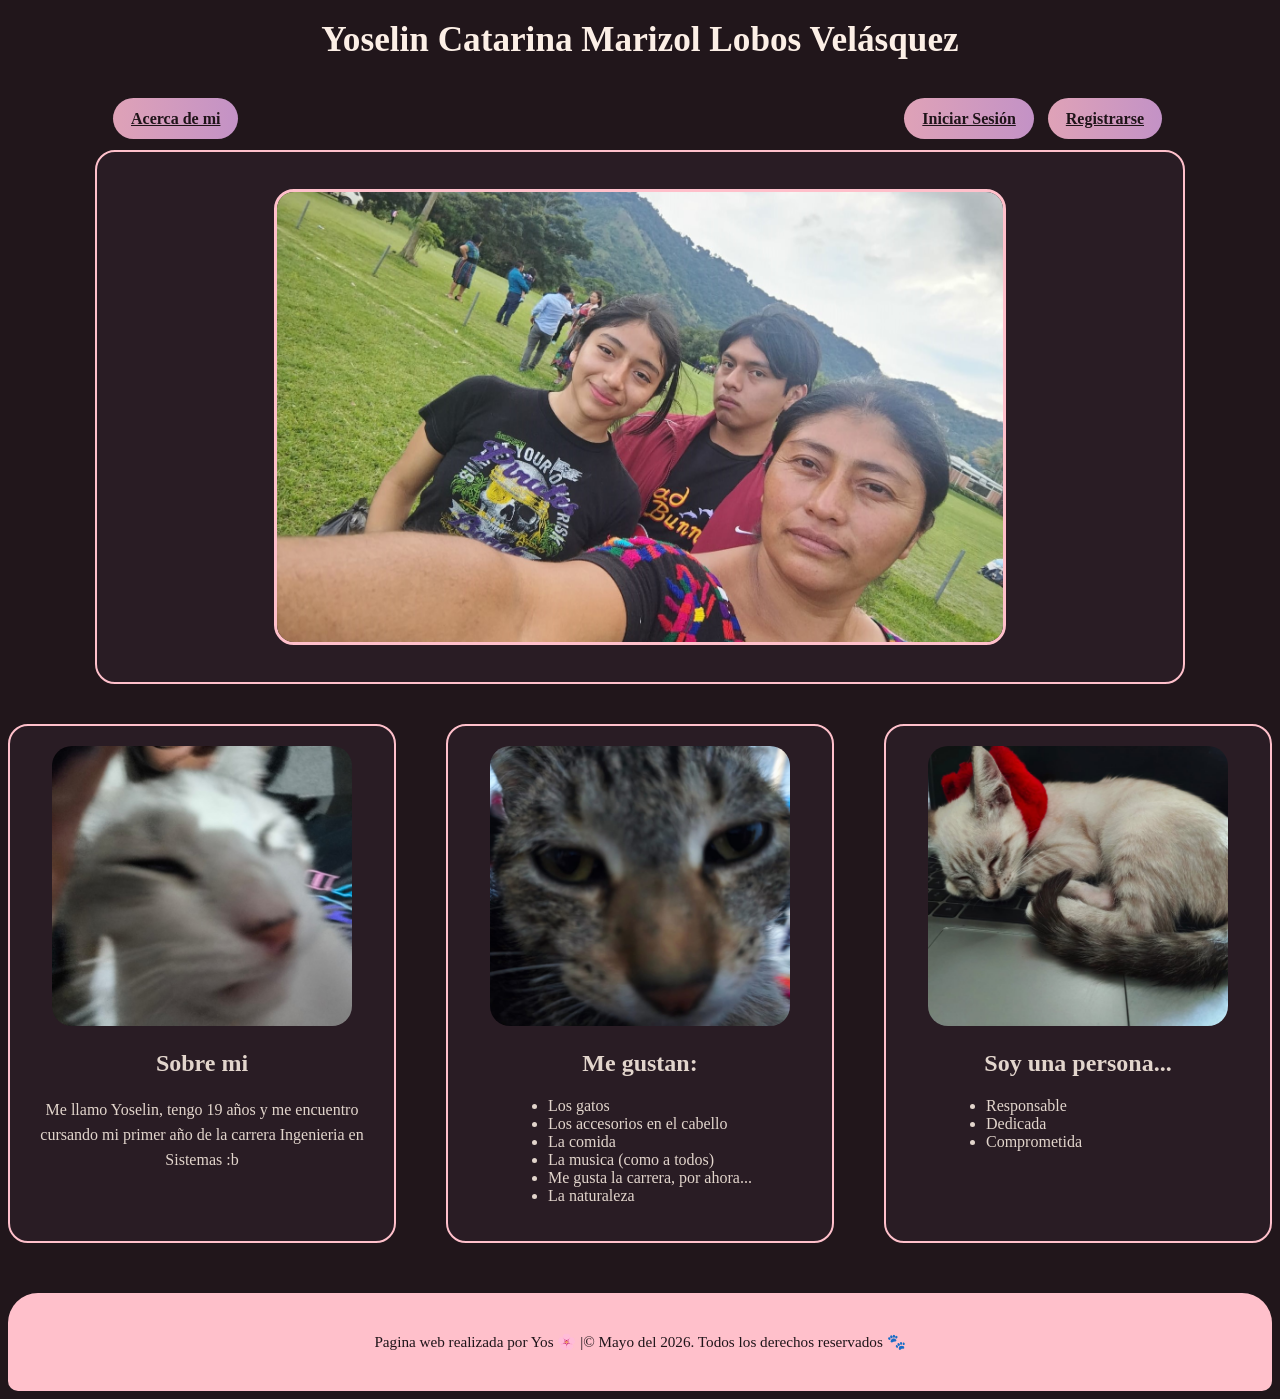
==== Index.html @ a1d5051f "first commit" ====
<!DOCTYPE html>
<html lang="es">
<head>
    <meta charset="UTF-8">
    <meta name="viewport" content="width=device-width, initial-scale=1.0">
    <title>Proyecto: Mi pagina web personal</title>
    <link rel="stylesheet" href="CSS/Styleee.css">
</head>
<body>
        
    <h1>Yoselin Catarina Marizol Lobos Velásquez</h1>
    <header>

    <nav class="deslizar">
        <a href="#acerca-demi">Acerca de mi</a>
    </nav>
   <div class="botones">
    <a href="Slider/login.html">Iniciar Sesión</a>
    <a href="Slider/registro.html">Registrarse</a>
   
   </div>
</header>
<div class="fondo">
    <div class="slider">
<div class="slider-container">
     
        <img src="IMG/Familia.jpeg" alt="Foto 1">
        <img src="IMG/imagen2.jpeg" alt="Foto 2">
        <img src="IMG/imagen3.jpeg" alt="Foto 3">
   
</div>
</div>
</div>

    <section class="info" id="acerca-demi">
        <div class="caja">
            <img src="IMG/WhatsApp Image 2026-05-18 at 5.46.01 PM.jpeg" alt="Foto1">
    <h2> Sobre mi </h2>
    <p> Me llamo Yoselin, tengo 19 años y me encuentro cursando mi primer año de la carrera Ingenieria en Sistemas :b</p>
    </div>
    <div class="caja">
        <img src="IMG/WhatsApp Image 2026-05-18 at 5.46.01 PM (1).jpeg" alt="Foto2">
    <h2> Me gustan:</h2>
   <ul> 
    <li>Los gatos </li>
    <li>Los accesorios en el cabello</li>
    <li>La comida</li>
    <li>La musica (como a todos) </li>
    <li>Me gusta la carrera, por ahora...</li>
    <li>La naturaleza</li>
   </ul>
   </div>
   <div class="caja">
    <img src="IMG/WhatsApp Image 2026-05-20 at 10.14.56 AM.jpeg" alt="Foto3">
   <h2>Soy una persona...</h2>
   <ul>
    <li>Responsable</li>
    <li>Dedicada</li>
    <li>Comprometida</li>
   </ul>  
   </div>
   </section>
   <footer>
    <p>
    Pagina web realizada por Yos &#127800; |© Mayo del 2026. Todos los derechos reservados &#128062;
    </p>
   </footer>
    
</body>
</html>
---- CSS/Styleee.css ----
body{background:#21161b;
}
.info{
   
    display: flex;
    justify-content: center;
    gap: 50px;
}
html{
    scroll-behavior: smooth;
}

.deslizar{
    text-align: center;
    margin-bottom: 20px;
    position: absolute;
    left: 95px;
    top: 30px;

}
.deslizar a{
background:linear-gradient(90deg, #dfa2b7, #c392c6);
     border-radius: 25px;
     color: #1f1419;
     padding: 12px 18px;
     margin-left: 10px;
     font-weight: bold;
   
  
     
}

.caja{
    width: 350px;
    background: #291c24;
    border-radius: 20px;
    padding: 20px;
    border: 2px solid pink;
    text-align: center;
}
.caja img {
    width: 300px;
    height: 280px;
    object-fit: cover;
    border-radius: 20px;
}
.caja h2{
    text-align: center;
    color: #e2d5cc;
}
.caja p {   
line-height: 25px;
color: #e2d5cc;
}
.caja ul{
    text-align: left;
    margin-left: 40px;
    color: #e2d5cc;
}
.fondo{
    width: 82%;
    height: 480px;
     background:#291c24;
    margin: 40px auto;
    padding: 25px;
    border-radius: 20px;
    
    border: 2px solid pink;
}
.slider{
    width: 70%;
    height: 450px;
    margin: 12px auto;
    overflow: hidden;
    border-radius: 20px;
   border: 3px solid pink;
    

}

.slider-container  {
display: flex;
width: 300%;
height: 100%;
animation: deslizar 12s infinite;
}
.slider-container img {
    width:calc(100%/3) ;
    height: 100%;
    object-fit:cover;
   
}
@keyframes  deslizar {
    0%{ margin-left: 0%;}
    30%{ margin-left: 0%;}
    35%{ margin-left: -100%;}
    65%{ margin-left: -100%;}
    75%{ margin-left: -200%;}
    100%{ margin-left: -200%;}
    }

    header { 
        display: flex;
        padding: 15px 25px;  
        position: relative;    
    }
    h1{
        font-family: Georgia, 'Times New Roman', Times, serif;
        font-size: 2.2rem;
        color: #fcefe6;
        text-align: center;
        margin: 20px auto 20px auto;
       
        
        
    }
    .botones{
       position: absolute;
        right: 110px;
        top: 30px;
    }
    
    .botones a{
     background:linear-gradient(90deg, #dfa2b7, #c392c6);
     border-radius: 25px;
     color: #1f1419;
     padding: 12px 18px;
     margin-left: 10px;
     font-weight: bold;
    }
    .botones a:hover{
        background: white;
        transform: scale(1.05);
    }
    
    footer{
        width: 100%;
        margin-top: 50px;
        text-align: center;
        background:pink;
        color: #1f1419;
        border-radius: 10px;
        padding: 25px 0;
        font-family: Georgia, 'Times New Roman', Times, serif;
        font-size: 0.95rem;
        border-top-left-radius: 30px;
        border-top-right-radius: 30px;

    }
    
    .formulario{
        width: 400px;
       height: 500px;
       background: #21161b;
        border-radius: 20px;
        border: 2px solid pink ;
        box-shadow: 0px 5px 15px ;
    }
    .formulario label{
        color: #fcefe6;
       
    }
    
    .formulario h1{
        text-align: center;
        padding: 10px;
        color: #7a525d;
    }  
    .formulario form{
       display: flex;
       flex-direction: column;
       gap: 15px;
       
    }
    .formulario input{
        
        width: 80%;
        padding: 15px;
        border-radius: 10px;
        border: 2px solid pink;
        text-align: center;
        background: #21161b;
    }
    .formulario button{
        width: 75%;
        padding: 10px;
        margin: 25px;
        border-radius: 10px;
       background:linear-gradient(90deg, #dfa2b7, #c392c6);
        color: black;
        font-size: 16px;
        cursor: pointer;
        
    }
    .formulario a{
        align-items: center;
        color: #fcefe6;
    }
    .formulario p{
        margin: 10px;
        color: #fcefe6;
       
    }
 
body.login{

    margin: 0;

    min-height: 100vh;

    display: grid;

    place-items: center;

    background:pink;
}
 
body.contraseña{

    margin: 0;

    min-height: 100vh;

    display: grid;

    place-items: center;

    background: pink;
}
body.registro{
    min-height: 100vh;

    display: grid;

    place-items: center;

    background: pink;
}
   .registro .formulario form{
       display: flex;
       flex-direction: column;
       gap: 15px;
       
    }
     .registro .formulario input{
        margin: 5px;
        width: 77%;
        padding: 15px;
        border-radius: 10px;
        border: 2px solid pink;
        text-align: center;
        background: #21161b;}

         .contraseña .formulario input{
        margin: 5px;
        width: 77%;
        padding: 15px;
        border-radius: 10px;
        border: 2px solid pink;
        text-align: center;
        background: #21161b}
         
        .registro .formulario a{
        align-items: center;
        color: #fcefe6;}
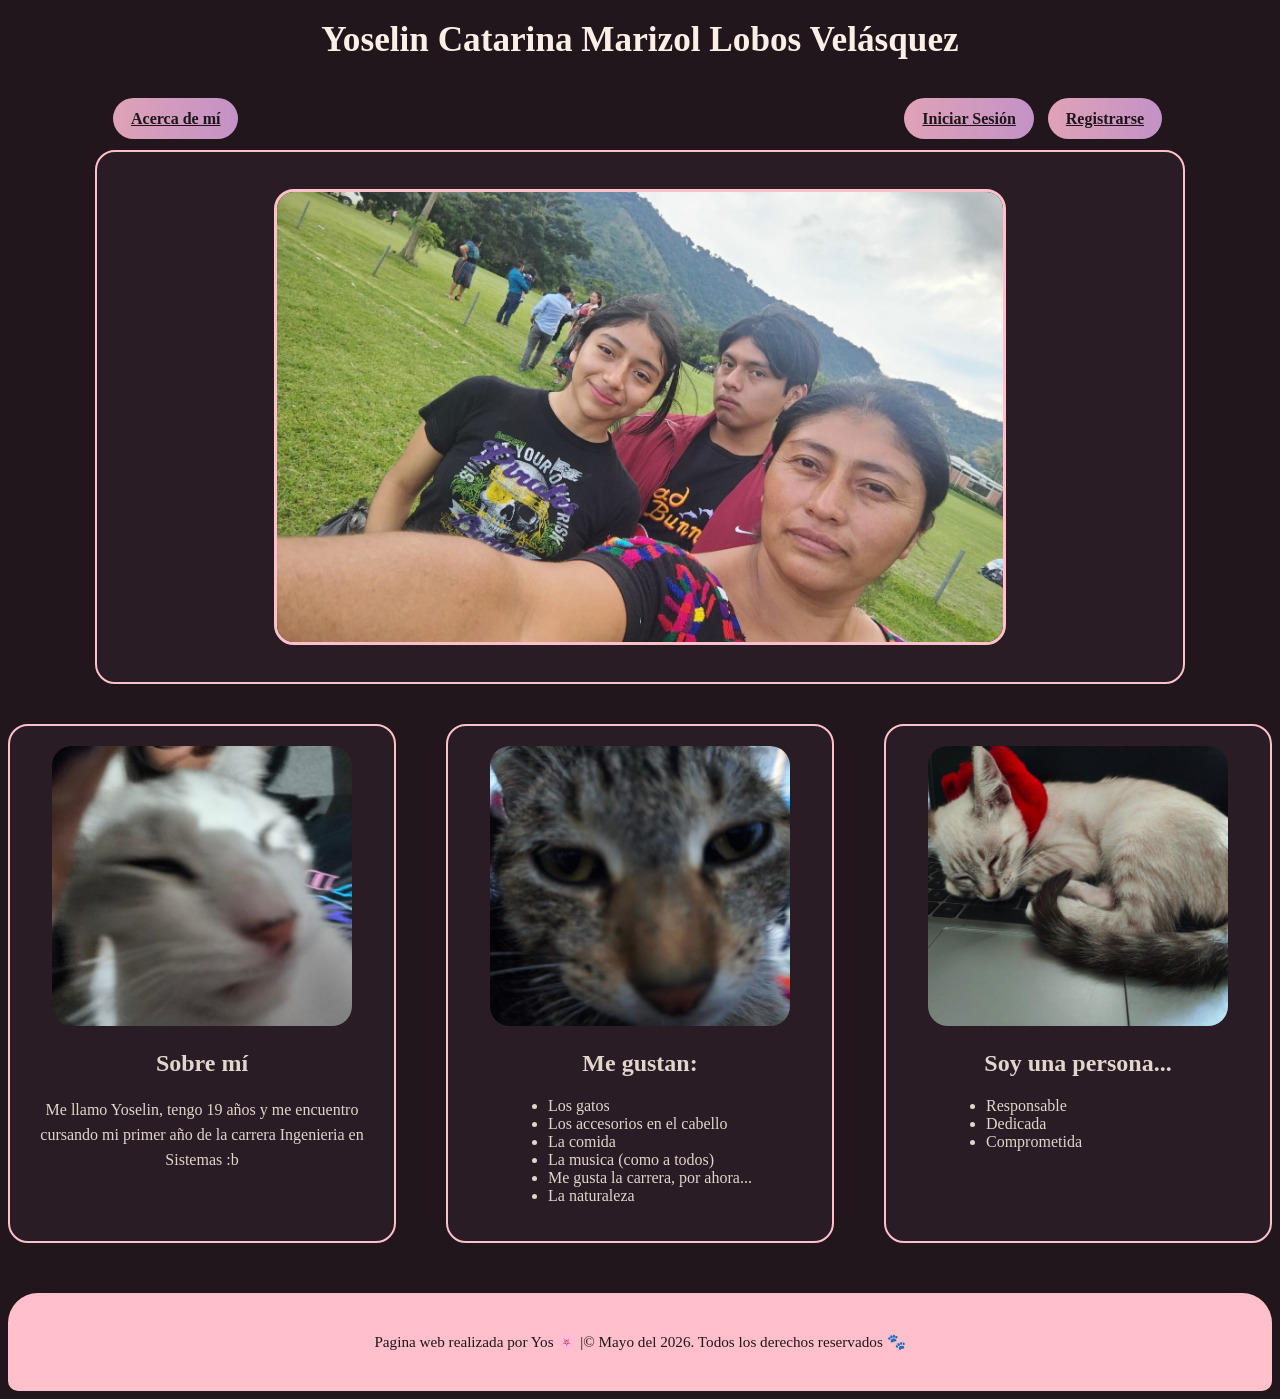
==== commit d9a37bda: "Agregue un cambio, con el creador de la pagina" ====
--- a/Index.html
+++ b/Index.html
@@ -12,7 +12,7 @@
     <header>
 
     <nav class="deslizar">
-        <a href="#acerca-demi">Acerca de mi</a>
+        <a href="#acerca-demi">Acerca de mí</a>
     </nav>
    <div class="botones">
     <a href="Slider/login.html">Iniciar Sesión</a>
@@ -35,7 +35,7 @@
     <section class="info" id="acerca-demi">
         <div class="caja">
             <img src="IMG/WhatsApp Image 2026-05-18 at 5.46.01 PM.jpeg" alt="Foto1">
-    <h2> Sobre mi </h2>
+    <h2> Sobre mí </h2>
     <p> Me llamo Yoselin, tengo 19 años y me encuentro cursando mi primer año de la carrera Ingenieria en Sistemas :b</p>
     </div>
     <div class="caja">
